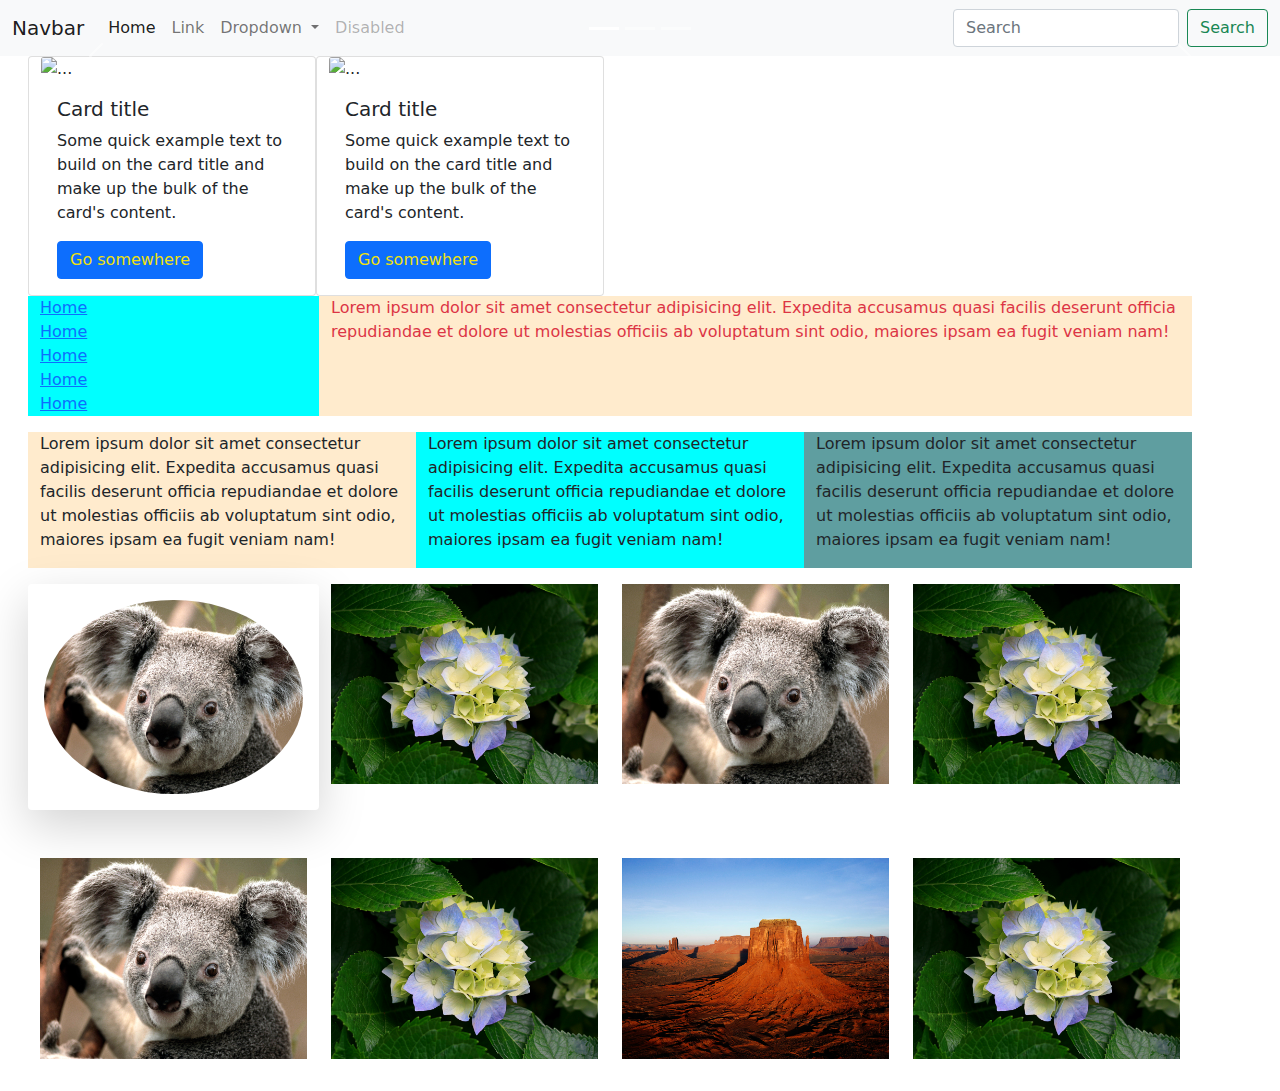
==== bsimggallery.html @ 80097c29 "bs" ====
<!DOCTYPE html>
<html lang="en">
<head>
    <meta charset="UTF-8">
    <meta http-equiv="X-UA-Compatible" content="IE=edge">
    <meta name="viewport" content="width=device-width, initial-scale=1.0">
    <title>Document</title>
    
    <link rel="stylesheet" href="bootstrap/css/bootstrap.min.css">
    <script src="bootstrap/js/bootstrap.min.js"></script>
    <link rel="stylesheet" href="style/bsstyle.css">
   
</head>
<body>
    <nav class="navbar navbar-expand-lg navbar-light bg-light">
        <div class="container-fluid">
          <a class="navbar-brand" href="#">Navbar</a>
          <button class="navbar-toggler" type="button" data-bs-toggle="collapse" data-bs-target="#navbarSupportedContent" aria-controls="navbarSupportedContent" aria-expanded="false" aria-label="Toggle navigation">
            <span class="navbar-toggler-icon"></span>
          </button>
          <div class="collapse navbar-collapse" id="navbarSupportedContent">
            <ul class="navbar-nav me-auto mb-2 mb-lg-0">
              <li class="nav-item">
                <a class="nav-link active" aria-current="page" href="#">Home</a>
              </li>
              <li class="nav-item">
                <a class="nav-link" href="#">Link</a>
              </li>
              <li class="nav-item dropdown">
                <a class="nav-link dropdown-toggle" href="#" id="navbarDropdown" role="button" data-bs-toggle="dropdown" aria-expanded="false">
                  Dropdown
                </a>
                <ul class="dropdown-menu" aria-labelledby="navbarDropdown">
                  <li><a class="dropdown-item" href="#">Action</a></li>
                  <li><a class="dropdown-item" href="#">Another action</a></li>
                  <li><hr class="dropdown-divider"></li>
                  <li><a class="dropdown-item" href="#">Something else here</a></li>
                </ul>
              </li>
              <li class="nav-item">
                <a class="nav-link disabled">Disabled</a>
              </li>
            </ul>
            <form class="d-flex">
              <input class="form-control me-2" type="search" placeholder="Search" aria-label="Search">
              <button class="btn btn-outline-success" type="submit">Search</button>
            </form>
          </div>
        </div>
      </nav>
      <div id="carouselExampleCaptions" class="carousel slide" data-bs-ride="carousel">
        <div class="carousel-indicators">
          <button type="button" data-bs-target="#carouselExampleCaptions" data-bs-slide-to="0" class="active" aria-current="true" aria-label="Slide 1"></button>
          <button type="button" data-bs-target="#carouselExampleCaptions" data-bs-slide-to="1" aria-label="Slide 2"></button>
          <button type="button" data-bs-target="#carouselExampleCaptions" data-bs-slide-to="2" aria-label="Slide 3"></button>
        </div>
        <div class="carousel-inner">
         
          <div class="carousel-item">
            <img src="Sample Pictures/Desert.jpg" class="d-block w-100" alt="nome">
            <div class="carousel-caption d-none d-md-block">
              <h5>Second slide label</h5>
              <p>Some representative placeholder content for the second slide.</p>
            </div>
          </div>
          <div class="carousel-item">
            <img src="Sample Pictures/Hydrangeas.jpg" class="d-block w-100" alt="none">
            <div class="carousel-caption d-none d-md-block">
              <h5>Third slide label</h5>
              <p>Some representative placeholder content for the third slide.</p>
            </div>
          </div>
        </div>
        <button class="carousel-control-prev" type="button" data-bs-target="#carouselExampleCaptions" data-bs-slide="prev">
          <span class="carousel-control-prev-icon" aria-hidden="true"></span>
          <span class="visually-hidden">Previous</span>
        </button>
        <button class="carousel-control-next" type="button" data-bs-target="#carouselExampleCaptions" data-bs-slide="next">
          <span class="carousel-control-next-icon" aria-hidden="true"></span>
          <span class="visually-hidden">Next</span>
        </button>
      </div>
    <div class="container">
     
        <div class="row">
            <div class="card col-xl-4" style="width: 18rem;">
                <img src="..." class="card-img-top" alt="...">
                <div class="card-body">
                  <h5 class="card-title">Card title</h5>
                  <p class="card-text">Some quick example text to build on the card title and make up the bulk of the card's content.</p>
                  <a href="#" class="btn btn-primary">Go somewhere</a>
                </div>
              </div>
              <div class="card col-xl-4" style="width: 18rem;">
                <img src="..." class="card-img-top" alt="...">
                <div class="card-body">
                  <h5 class="card-title">Card title</h5>
                  <p class="card-text">Some quick example text to build on the card title and make up the bulk of the card's content.</p>
                  <a href="#" class="btn btn-primary">Go somewhere</a>
                </div>
              </div>
        </div>
        
    <div class="row mb-3">
        <div class="col-xl-3 clr1">
            <a href="#">Home</a>
            <br>
            <a href="#">Home</a>
            <br>
            <a href="#">Home</a>
            <br>
            <a href="#">Home</a>
            <br>
            <a href="#">Home</a>

        </div>
        <div class="col-xl-9 clr2">
            <p class="text-danger">Lorem ipsum dolor sit amet consectetur adipisicing elit. Expedita accusamus quasi facilis deserunt officia repudiandae et dolore ut molestias officiis ab voluptatum sint odio, maiores ipsam ea fugit veniam nam!</p>
        </div>
    </div>
    <div class="row mb-3">
        <div class="col-xl-4 clr2">
            <p>Lorem ipsum dolor sit amet consectetur adipisicing elit. Expedita accusamus quasi facilis deserunt officia repudiandae et dolore ut molestias officiis ab voluptatum sint odio, maiores ipsam ea fugit veniam nam!</p>
        </div>
        <div class="col-xl-4 clr1">
            <p>Lorem ipsum dolor sit amet consectetur adipisicing elit. Expedita accusamus quasi facilis deserunt officia repudiandae et dolore ut molestias officiis ab voluptatum sint odio, maiores ipsam ea fugit veniam nam!</p>
        </div>
        <div class="col-xl-4 clr3">
            <p>Lorem ipsum dolor sit amet consectetur adipisicing elit. Expedita accusamus quasi facilis deserunt officia repudiandae et dolore ut molestias officiis ab voluptatum sint odio, maiores ipsam ea fugit veniam nam!</p>
        </div>

    </div>



    <div class="row mb-3">
        <div class="col-xl-3 col-md-6 pb-3 shadow-lg p-3 mb-5 bg-body rounded">
            <img src="Sample Pictures/Koala.jpg " class="rounded-circle">
        </div>
        <div class="col-xl-3 col-md-6 pb-3">
            <img src="Sample Pictures/Hydrangeas.jpg" >
        </div>
        <div class="col-xl-3 col-md-6 pb-3">
            <img src="Sample Pictures/Koala.jpg" >
        </div>
        <div class="col-xl-3 col-md-6 pb-3" >
            <img src="Sample Pictures/Hydrangeas.jpg" >
        </div>
        <div class="col-xl-3 col-md-6 pb-3">
            <img src="Sample Pictures/Koala.jpg" >
        </div>
        <div class="col-xl-3 col-md-6">
        <img src="Sample Pictures/Hydrangeas.jpg" >
        </div>
        <div class="col-xl-3 col-md-6">
            <img src="Sample Pictures/Desert.jpg" >
        </div>
        <div class="col-xl-3 col-md-6">
            <img src="Sample Pictures/Hydrangeas.jpg">
        </div>
    </div>
</div>
</body>
</html>
---- style/bsstyle.css ----
img{
    width:100%
}
.clr1{
    background-color: aqua;
}
.clr2{
    background-color: blanchedalmond;
}
.clr3{
    background-color: cadetblue;
}
.btn-primary {
    color: rgb(240, 225, 12);
 

  }
  .btn-primary:hover {
    color: #fff;
    background-color: #b8c5d8;
  }
  .container{
    padding-right:0px;
    padding-left:0px;
    margin-right: 10px;
    margin-left: 40px;
  }
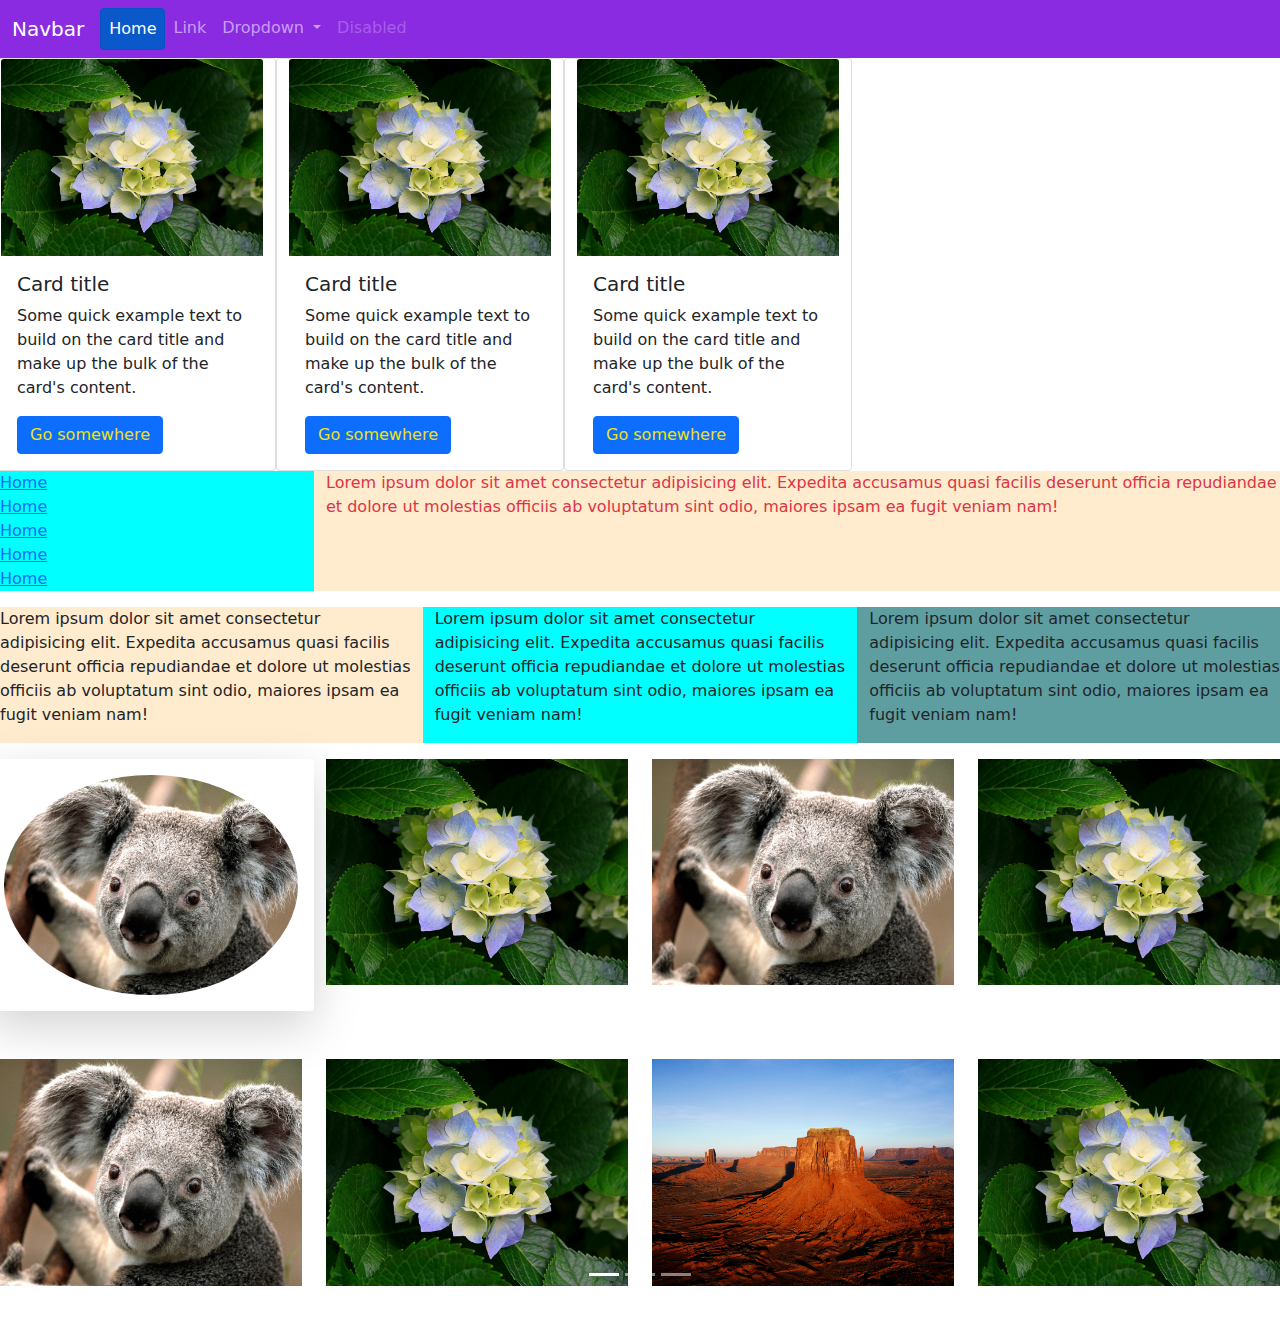
==== commit 2ab593ab: "bs and grid" ====
--- a/bsimggallery.html
+++ b/bsimggallery.html
@@ -12,7 +12,7 @@
    
 </head>
 <body>
-    <nav class="navbar navbar-expand-lg navbar-light bg-light">
+    <nav class="navbar navbar-expand-lg navbar-dark custom-clr">
         <div class="container-fluid">
           <a class="navbar-brand" href="#">Navbar</a>
           <button class="navbar-toggler" type="button" data-bs-toggle="collapse" data-bs-target="#navbarSupportedContent" aria-controls="navbarSupportedContent" aria-expanded="false" aria-label="Toggle navigation">
@@ -21,7 +21,7 @@
           <div class="collapse navbar-collapse" id="navbarSupportedContent">
             <ul class="navbar-nav me-auto mb-2 mb-lg-0">
               <li class="nav-item">
-                <a class="nav-link active" aria-current="page" href="#">Home</a>
+                <a class="nav-link active btn btn-primary" aria-current="page" href="#">Home</a>
               </li>
               <li class="nav-item">
                 <a class="nav-link" href="#">Link</a>
@@ -41,10 +41,7 @@
                 <a class="nav-link disabled">Disabled</a>
               </li>
             </ul>
-            <form class="d-flex">
-              <input class="form-control me-2" type="search" placeholder="Search" aria-label="Search">
-              <button class="btn btn-outline-success" type="submit">Search</button>
-            </form>
+           
           </div>
         </div>
       </nav>
@@ -71,36 +68,32 @@
             </div>
           </div>
         </div>
-        <button class="carousel-control-prev" type="button" data-bs-target="#carouselExampleCaptions" data-bs-slide="prev">
-          <span class="carousel-control-prev-icon" aria-hidden="true"></span>
-          <span class="visually-hidden">Previous</span>
-        </button>
-        <button class="carousel-control-next" type="button" data-bs-target="#carouselExampleCaptions" data-bs-slide="next">
-          <span class="carousel-control-next-icon" aria-hidden="true"></span>
-          <span class="visually-hidden">Next</span>
-        </button>
+        <div class="row">
+        <div class="card col-xl-4" style="width: 18rem;">
+          <img src="./Sample Pictures/Hydrangeas.jpg" class="card-img-top" alt="...">
+          <div class="card-body">
+            <h5 class="card-title">Card title</h5>
+            <p class="card-text">Some quick example text to build on the card title and make up the bulk of the card's content.</p>
+            <a href="#" class="btn btn-primary">Go somewhere</a>
+          </div>
+        </div>
+        <div class="card col-xl-4"  style="width: 18rem;">
+          <img src="./Sample Pictures/Hydrangeas.jpg" class="card-img-top" alt="...">
+          <div class="card-body">
+            <h5 class="card-title">Card title</h5>
+            <p class="card-text">Some quick example text to build on the card title and make up the bulk of the card's content.</p>
+            <a href="#" class="btn btn-primary">Go somewhere</a>
+          </div>
+        </div>
+        <div class="card col-xl-4"  style="width: 18rem;">
+          <img src="./Sample Pictures/Hydrangeas.jpg" class="card-img-top" alt="...">
+          <div class="card-body">
+            <h5 class="card-title">Card title</h5>
+            <p class="card-text">Some quick example text to build on the card title and make up the bulk of the card's content.</p>
+            <a href="#" class="btn btn-primary">Go somewhere</a>
+          </div>
+        </div>
       </div>
-    <div class="container">
-     
-        <div class="row">
-            <div class="card col-xl-4" style="width: 18rem;">
-                <img src="..." class="card-img-top" alt="...">
-                <div class="card-body">
-                  <h5 class="card-title">Card title</h5>
-                  <p class="card-text">Some quick example text to build on the card title and make up the bulk of the card's content.</p>
-                  <a href="#" class="btn btn-primary">Go somewhere</a>
-                </div>
-              </div>
-              <div class="card col-xl-4" style="width: 18rem;">
-                <img src="..." class="card-img-top" alt="...">
-                <div class="card-body">
-                  <h5 class="card-title">Card title</h5>
-                  <p class="card-text">Some quick example text to build on the card title and make up the bulk of the card's content.</p>
-                  <a href="#" class="btn btn-primary">Go somewhere</a>
-                </div>
-              </div>
-        </div>
-        
     <div class="row mb-3">
         <div class="col-xl-3 clr1">
             <a href="#">Home</a>
--- a/style/bsstyle.css
+++ b/style/bsstyle.css
@@ -24,4 +24,7 @@
     padding-left:0px;
     margin-right: 10px;
     margin-left: 40px;
+  }
+  .custom-clr{
+    background-color: blueviolet;
   }